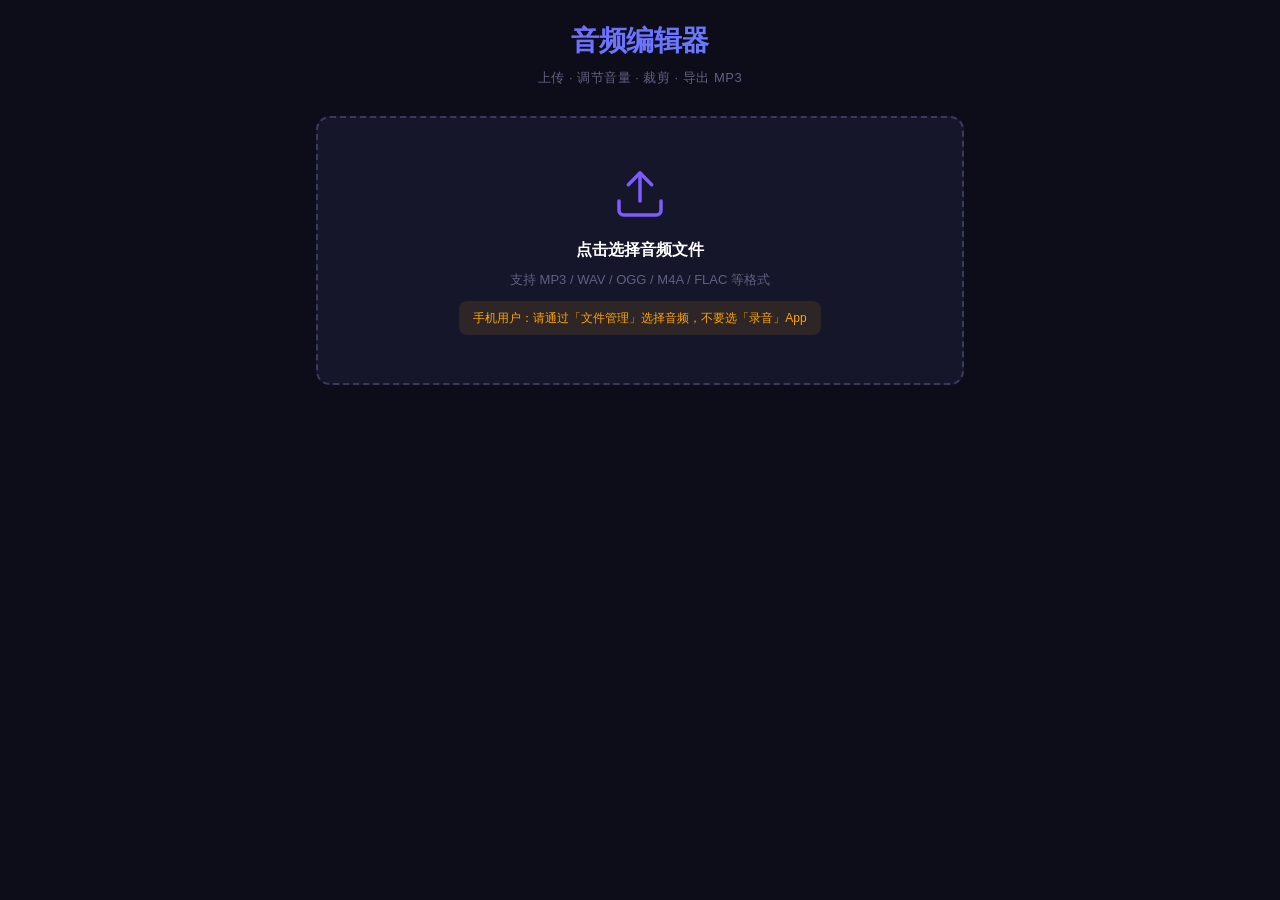
==== index.html @ c4fdcbdc "优化：音量最大800% + 波形选区手柄加大方便触控" ====
<!DOCTYPE html>
<html lang="zh-CN">
<head>
  <meta charset="UTF-8">
  <meta name="viewport" content="width=device-width, initial-scale=1.0, maximum-scale=1.0, user-scalable=no, viewport-fit=cover">
  <meta name="apple-mobile-web-app-capable" content="yes">
  <meta name="apple-mobile-web-app-status-bar-style" content="black-translucent">
  <meta name="theme-color" content="#0d0d1a">
  <link rel="icon" href="data:image/svg+xml,%3Csvg xmlns='http://www.w3.org/2000/svg' viewBox='0 0 100 100'%3E%3Crect width='100' height='100' rx='22' fill='%237c5cff'/%3E%3Cg fill='none' stroke='white' stroke-width='5' stroke-linecap='round'%3E%3Cline x1='20' y1='50' x2='20' y2='50'/%3E%3Cline x1='32' y1='38' x2='32' y2='62'/%3E%3Cline x1='44' y1='25' x2='44' y2='75'/%3E%3Cline x1='56' y1='33' x2='56' y2='67'/%3E%3Cline x1='68' y1='42' x2='68' y2='58'/%3E%3Cline x1='80' y1='48' x2='80' y2='52'/%3E%3C/g%3E%3C/svg%3E">
  <link rel="apple-touch-icon" href="data:image/svg+xml,%3Csvg xmlns='http://www.w3.org/2000/svg' viewBox='0 0 100 100'%3E%3Crect width='100' height='100' rx='22' fill='%237c5cff'/%3E%3Cg fill='none' stroke='white' stroke-width='5' stroke-linecap='round'%3E%3Cline x1='20' y1='50' x2='20' y2='50'/%3E%3Cline x1='32' y1='38' x2='32' y2='62'/%3E%3Cline x1='44' y1='25' x2='44' y2='75'/%3E%3Cline x1='56' y1='33' x2='56' y2='67'/%3E%3Cline x1='68' y1='42' x2='68' y2='58'/%3E%3Cline x1='80' y1='48' x2='80' y2='52'/%3E%3C/g%3E%3C/svg%3E">
  <title>音频编辑器 - 上传 · 调节音量 · 裁剪 · 导出MP3</title>
  <link rel="stylesheet" href="style.css">
</head>
<body>
  <div class="app">
    <header class="app-header">
      <h1>音频编辑器</h1>
      <p class="subtitle">上传 · 调节音量 · 裁剪 · 导出 MP3</p>
    </header>

    <!-- Upload Zone -->
    <div id="uploadZone" class="upload-zone">
      <input type="file" id="fileInput" accept=".mp3,.wav,.ogg,.m4a,.flac,.aac,.wma,.opus,audio/mpeg,audio/wav,audio/ogg,audio/mp4,audio/aac,audio/x-flac,audio/flac" hidden>
      <div class="upload-icon">
        <svg width="56" height="56" viewBox="0 0 24 24" fill="none" stroke="currentColor" stroke-width="1.5" stroke-linecap="round" stroke-linejoin="round">
          <path d="M21 15v4a2 2 0 0 1-2 2H5a2 2 0 0 1-2-2v-4"/>
          <polyline points="17 8 12 3 7 8"/>
          <line x1="12" y1="3" x2="12" y2="15"/>
        </svg>
      </div>
      <p class="upload-text">点击选择音频文件</p>
      <p class="upload-hint">支持 MP3 / WAV / OGG / M4A / FLAC 等格式</p>
      <p class="upload-tip">手机用户：请通过「文件管理」选择音频，不要选「录音」App</p>
    </div>

    <!-- Loading -->
    <div id="loadingZone" class="loading-zone hidden">
      <div class="spinner"></div>
      <p>正在加载音频...</p>
    </div>

    <!-- Editor -->
    <div id="editor" class="editor hidden">
      <!-- File Info Bar -->
      <div class="file-bar">
        <div class="file-info">
          <svg class="file-icon" width="18" height="18" viewBox="0 0 24 24" fill="none" stroke="currentColor" stroke-width="2" stroke-linecap="round" stroke-linejoin="round">
            <path d="M9 18V5l12-2v13"/>
            <circle cx="6" cy="18" r="3"/>
            <circle cx="18" cy="16" r="3"/>
          </svg>
          <span class="file-name" id="fileName"></span>
        </div>
        <button class="btn btn-text" id="reuploadBtn">重新上传</button>
      </div>

      <!-- Waveform -->
      <div class="card waveform-card">
        <div class="card-label">波形预览</div>
        <div id="waveform"></div>
        <div id="wave-timeline"></div>
        <p class="waveform-hint">拖动两侧手柄选择片段，或拖动整个区域移动</p>
      </div>

      <!-- Time Controls -->
      <div class="card">
        <div class="card-label">时间选择</div>
        <div class="time-controls">
          <div class="time-field">
            <label>开始</label>
            <input type="text" id="startTime" value="00:00.000" placeholder="mm:ss.xxx" inputmode="decimal">
          </div>
          <div class="time-field">
            <label>结束</label>
            <input type="text" id="endTime" value="00:00.000" placeholder="mm:ss.xxx" inputmode="decimal">
          </div>
          <div class="time-field">
            <label>选中时长</label>
            <div class="time-display" id="durationDisplay">00:00.000</div>
          </div>
        </div>
      </div>

      <!-- Volume Control -->
      <div class="card">
        <div class="card-label">
          音量调节
          <span class="volume-badge" id="volumeValue">100%</span>
        </div>
        <div class="volume-control">
          <span class="volume-tick">0%</span>
          <div class="slider-wrap">
            <input type="range" id="volumeSlider" min="0" max="800" value="100" step="1">
            <div class="volume-marks">
              <span class="mark" style="left: 0%"></span>
              <span class="mark" style="left: 12.5%"></span>
              <span class="mark" style="left: 25%"></span>
              <span class="mark" style="left: 37.5%"></span>
              <span class="mark" style="left: 50%"></span>
              <span class="mark" style="left: 62.5%"></span>
              <span class="mark" style="left: 75%"></span>
              <span class="mark" style="left: 87.5%"></span>
              <span class="mark" style="left: 100%"></span>
            </div>
          </div>
          <span class="volume-tick">800%</span>
        </div>
      </div>

      <!-- Playback & Export -->
      <div class="card actions-card">
        <button class="btn btn-primary" id="previewBtn">
          <svg class="btn-icon" width="18" height="18" viewBox="0 0 24 24" fill="currentColor"><polygon points="5 3 19 12 5 21 5 3"/></svg>
          <span>试听片段</span>
        </button>
        <button class="btn btn-export" id="exportBtn">
          <svg class="btn-icon" width="18" height="18" viewBox="0 0 24 24" fill="none" stroke="currentColor" stroke-width="2" stroke-linecap="round" stroke-linejoin="round">
            <path d="M21 15v4a2 2 0 0 1-2 2H5a2 2 0 0 1-2-2v-4"/>
            <polyline points="7 10 12 15 17 10"/>
            <line x1="12" y1="15" x2="12" y2="3"/>
          </svg>
          <span>导出 MP3</span>
        </button>
      </div>

      <!-- Export Progress -->
      <div id="exportProgress" class="export-progress hidden">
        <div class="progress-bar">
          <div class="progress-fill" id="progressFill"></div>
        </div>
        <p id="progressText" class="progress-text">导出中...</p>
      </div>
    </div>

    <!-- Toast -->
    <div id="toast" class="toast hidden"></div>
  </div>

  <script src="./lib/lame.min.js"></script>
  <script type="module" src="./app.js"></script>
</body>
</html>
---- style.css ----
/* ===== CSS Variables ===== */
:root {
  --bg-primary: #0d0d1a;
  --bg-secondary: #16162a;
  --bg-card: #1c1c38;
  --bg-card-hover: #24244a;
  --bg-input: #14142a;
  --accent: #7c5cff;
  --accent-light: #9d7fff;
  --accent-dark: #6b4dee;
  --accent-gradient: linear-gradient(135deg, #7c5cff, #5c8dff);
  --accent-glow: rgba(124, 92, 255, 0.3);
  --text-primary: #ffffff;
  --text-secondary: #a0a0c0;
  --text-muted: #606080;
  --border: #2a2a4a;
  --border-light: #3a3a5a;
  --danger: #ff4757;
  --success: #2ed573;
  --warning: #ffa502;
  --radius: 14px;
  --radius-sm: 10px;
  --radius-xs: 6px;
  --shadow: 0 4px 24px rgba(0, 0, 0, 0.35);
  --shadow-glow: 0 0 20px rgba(124, 92, 255, 0.15);
  --transition: 0.2s cubic-bezier(0.4, 0, 0.2, 1);
}

/* ===== Reset ===== */
*, *::before, *::after {
  margin: 0;
  padding: 0;
  box-sizing: border-box;
}

html {
  -webkit-text-size-adjust: 100%;
  -webkit-tap-highlight-color: transparent;
}

body {
  font-family: -apple-system, BlinkMacSystemFont, 'Segoe UI', Roboto, 'Helvetica Neue', 'PingFang SC', 'Microsoft YaHei', sans-serif;
  background: var(--bg-primary);
  color: var(--text-primary);
  min-height: 100vh;
  min-height: 100dvh;
  line-height: 1.5;
  overflow-x: hidden;
  -webkit-font-smoothing: antialiased;
}

input, button {
  font-family: inherit;
  font-size: inherit;
  color: inherit;
}

button {
  cursor: pointer;
  border: none;
  background: none;
  -webkit-tap-highlight-color: transparent;
  touch-action: manipulation;
}

.hidden {
  display: none !important;
}

/* ===== App Container ===== */
.app {
  max-width: 680px;
  margin: 0 auto;
  padding: 20px 16px 40px;
  padding-top: max(20px, env(safe-area-inset-top));
  padding-bottom: max(40px, env(safe-area-inset-bottom));
}

/* ===== Header ===== */
.app-header {
  text-align: center;
  margin-bottom: 28px;
}

.app-header h1 {
  font-size: 28px;
  font-weight: 700;
  letter-spacing: -0.5px;
  background: var(--accent-gradient);
  -webkit-background-clip: text;
  -webkit-text-fill-color: transparent;
  background-clip: text;
}

.app-header .subtitle {
  font-size: 13px;
  color: var(--text-muted);
  margin-top: 6px;
  letter-spacing: 0.5px;
}

/* ===== Upload Zone ===== */
.upload-zone {
  border: 2px dashed var(--border-light);
  border-radius: var(--radius);
  padding: 48px 24px;
  text-align: center;
  cursor: pointer;
  transition: var(--transition);
  background: var(--bg-secondary);
  position: relative;
  overflow: hidden;
}

.upload-zone::before {
  content: '';
  position: absolute;
  inset: 0;
  background: radial-gradient(circle at center, var(--accent-glow), transparent 70%);
  opacity: 0;
  transition: var(--transition);
  pointer-events: none;
}

.upload-zone:hover,
.upload-zone.dragover {
  border-color: var(--accent);
  background: var(--bg-card);
  transform: translateY(-2px);
}

.upload-zone:hover::before,
.upload-zone.dragover::before {
  opacity: 1;
}

.upload-icon {
  color: var(--accent);
  margin-bottom: 16px;
  display: flex;
  justify-content: center;
  position: relative;
}

.upload-text {
  font-size: 16px;
  font-weight: 600;
  color: var(--text-primary);
  position: relative;
}

.upload-hint {
  font-size: 13px;
  color: var(--text-muted);
  margin-top: 8px;
  position: relative;
}

.upload-tip {
  font-size: 12px;
  color: var(--warning);
  margin-top: 12px;
  padding: 8px 14px;
  background: rgba(255, 165, 2, 0.1);
  border-radius: 8px;
  position: relative;
  display: inline-block;
}

/* ===== Loading ===== */
.loading-zone {
  text-align: center;
  padding: 48px 24px;
  color: var(--text-secondary);
}

.spinner {
  width: 40px;
  height: 40px;
  border: 3px solid var(--border);
  border-top-color: var(--accent);
  border-radius: 50%;
  margin: 0 auto 16px;
  animation: spin 0.8s linear infinite;
}

@keyframes spin {
  to { transform: rotate(360deg); }
}

/* ===== Editor ===== */
.editor {
  display: flex;
  flex-direction: column;
  gap: 14px;
  animation: fadeIn 0.3s ease;
}

@keyframes fadeIn {
  from { opacity: 0; transform: translateY(10px); }
  to { opacity: 1; transform: translateY(0); }
}

/* ===== File Bar ===== */
.file-bar {
  display: flex;
  align-items: center;
  justify-content: space-between;
  gap: 12px;
  padding: 10px 14px;
  background: var(--bg-card);
  border-radius: var(--radius-sm);
  border: 1px solid var(--border);
}

.file-info {
  display: flex;
  align-items: center;
  gap: 8px;
  min-width: 0;
  flex: 1;
}

.file-icon {
  color: var(--accent);
  flex-shrink: 0;
}

.file-name {
  font-size: 14px;
  font-weight: 500;
  white-space: nowrap;
  overflow: hidden;
  text-overflow: ellipsis;
}

/* ===== Card ===== */
.card {
  background: var(--bg-card);
  border-radius: var(--radius);
  padding: 16px;
  border: 1px solid var(--border);
  box-shadow: var(--shadow);
}

.card-label {
  font-size: 13px;
  font-weight: 600;
  color: var(--text-secondary);
  margin-bottom: 12px;
  display: flex;
  align-items: center;
  justify-content: space-between;
}

/* ===== Waveform ===== */
.waveform-card {
  padding: 16px 12px;
}

#waveform {
  width: 100%;
  border-radius: var(--radius-xs);
  overflow: hidden;
}

#waveform canvas {
  max-width: 100%;
}

#wave-timeline {
  margin-top: 4px;
}

.waveform-hint {
  font-size: 12px;
  color: var(--text-muted);
  margin-top: 10px;
  text-align: center;
}

/* ===== Time Controls ===== */
.time-controls {
  display: flex;
  gap: 10px;
}

.time-field {
  flex: 1;
  display: flex;
  flex-direction: column;
  gap: 6px;
}

.time-field label {
  font-size: 11px;
  color: var(--text-muted);
  font-weight: 600;
  text-transform: uppercase;
  letter-spacing: 0.5px;
}

.time-field input {
  background: var(--bg-input);
  border: 1px solid var(--border);
  border-radius: var(--radius-xs);
  padding: 10px 8px;
  font-size: 14px;
  font-family: 'SF Mono', 'Fira Code', 'Consolas', monospace;
  text-align: center;
  color: var(--text-primary);
  transition: var(--transition);
  width: 100%;
  min-width: 0;
}

.time-field input:focus {
  outline: none;
  border-color: var(--accent);
  box-shadow: 0 0 0 3px var(--accent-glow);
}

.time-display {
  background: var(--bg-input);
  border: 1px solid var(--border);
  border-radius: var(--radius-xs);
  padding: 10px 8px;
  font-size: 14px;
  font-family: 'SF Mono', 'Fira Code', 'Consolas', monospace;
  text-align: center;
  color: var(--accent-light);
  font-weight: 600;
}

/* ===== Volume Control ===== */
.volume-badge {
  background: var(--accent);
  color: #fff;
  font-size: 12px;
  font-weight: 700;
  padding: 2px 10px;
  border-radius: 20px;
  min-width: 52px;
  text-align: center;
}

.volume-control {
  display: flex;
  align-items: center;
  gap: 12px;
}

.volume-tick {
  font-size: 11px;
  color: var(--text-muted);
  flex-shrink: 0;
  font-weight: 600;
}

.slider-wrap {
  flex: 1;
  position: relative;
  padding: 8px 0;
}

/* ===== Range Slider ===== */
input[type="range"] {
  -webkit-appearance: none;
  appearance: none;
  width: 100%;
  height: 6px;
  border-radius: 3px;
  background: linear-gradient(to right,
    var(--accent) 0%,
    var(--accent) var(--fill, 20%),
    var(--border) var(--fill, 20%),
    var(--border) 100%);
  outline: none;
  cursor: pointer;
}

input[type="range"]::-webkit-slider-thumb {
  -webkit-appearance: none;
  appearance: none;
  width: 22px;
  height: 22px;
  border-radius: 50%;
  background: #fff;
  border: 3px solid var(--accent);
  cursor: pointer;
  box-shadow: 0 2px 8px rgba(0, 0, 0, 0.3);
  transition: var(--transition);
}

input[type="range"]::-webkit-slider-thumb:hover,
input[type="range"]::-webkit-slider-thumb:active {
  transform: scale(1.15);
  box-shadow: 0 2px 12px var(--accent-glow);
}

input[type="range"]::-moz-range-thumb {
  width: 22px;
  height: 22px;
  border-radius: 50%;
  background: #fff;
  border: 3px solid var(--accent);
  cursor: pointer;
  box-shadow: 0 2px 8px rgba(0, 0, 0, 0.3);
}

input[type="range"]::-moz-range-track {
  height: 6px;
  border-radius: 3px;
  background: var(--border);
}

input[type="range"]::-moz-range-progress {
  height: 6px;
  border-radius: 3px;
  background: var(--accent);
}

.volume-marks {
  display: flex;
  justify-content: space-between;
  margin-top: 6px;
  position: relative;
}

.volume-marks .mark {
  width: 2px;
  height: 4px;
  background: var(--border-light);
  border-radius: 1px;
}

/* ===== Buttons ===== */
.actions-card {
  display: flex;
  gap: 10px;
  padding: 14px;
}

.btn {
  display: inline-flex;
  align-items: center;
  justify-content: center;
  gap: 8px;
  padding: 14px 20px;
  border-radius: var(--radius-sm);
  font-size: 15px;
  font-weight: 600;
  transition: var(--transition);
  user-select: none;
  -webkit-user-select: none;
  white-space: nowrap;
}

.btn:active {
  transform: scale(0.97);
}

.btn-icon {
  flex-shrink: 0;
}

.btn-primary {
  flex: 1;
  background: var(--accent-gradient);
  color: #fff;
  box-shadow: 0 4px 14px var(--accent-glow);
}

.btn-primary:hover {
  box-shadow: 0 6px 20px var(--accent-glow);
  filter: brightness(1.1);
}

.btn-primary.playing {
  background: linear-gradient(135deg, #ff4757, #ff6b6b);
  box-shadow: 0 4px 14px rgba(255, 71, 87, 0.3);
}

.btn-export {
  flex: 1;
  background: var(--bg-input);
  color: var(--text-primary);
  border: 1px solid var(--border-light);
}

.btn-export:hover:not(:disabled) {
  border-color: var(--accent);
  color: var(--accent-light);
}

.btn-export:disabled {
  opacity: 0.5;
  cursor: not-allowed;
}

.btn-text {
  padding: 6px 12px;
  font-size: 13px;
  color: var(--accent-light);
  font-weight: 600;
  flex-shrink: 0;
}

.btn-text:hover {
  color: var(--accent);
}

/* ===== Export Progress ===== */
.export-progress {
  padding: 16px;
  background: var(--bg-card);
  border-radius: var(--radius);
  border: 1px solid var(--border);
}

.progress-bar {
  height: 8px;
  background: var(--bg-input);
  border-radius: 4px;
  overflow: hidden;
}

.progress-fill {
  height: 100%;
  width: 0%;
  background: var(--accent-gradient);
  border-radius: 4px;
  transition: width 0.3s ease;
}

.progress-text {
  font-size: 13px;
  color: var(--text-secondary);
  margin-top: 10px;
  text-align: center;
}

/* ===== Toast ===== */
.toast {
  position: fixed;
  bottom: 30px;
  left: 50%;
  transform: translateX(-50%);
  background: var(--bg-card);
  border: 1px solid var(--border-light);
  color: var(--text-primary);
  padding: 12px 24px;
  border-radius: var(--radius-sm);
  font-size: 14px;
  font-weight: 500;
  box-shadow: var(--shadow);
  z-index: 9999;
  animation: toastIn 0.3s ease;
  max-width: 90%;
  text-align: center;
}

.toast.success {
  border-color: var(--success);
  color: var(--success);
}

.toast.error {
  border-color: var(--danger);
  color: var(--danger);
}

@keyframes toastIn {
  from { opacity: 0; transform: translateX(-50%) translateY(20px); }
  to { opacity: 1; transform: translateX(-50%) translateY(0); }
}

/* ===== WaveSurfer Overrides ===== */
#waveform > div {
  background: transparent !important;
}

/* Region selection area - make it more visible */
[part~="region"] {
  background-color: rgba(124, 92, 255, 0.15) !important;
  border-left: none !important;
  border-right: none !important;
}

/* Resize handles - much larger touch target */
[part~="region-handle"] {
  width: 28px !important;
  z-index: 10 !important;
}

[part~="region-handle-left"] {
  left: -14px !important;
  border-left: 4px solid var(--accent) !important;
  border-radius: 6px 0 0 6px !important;
  background: rgba(124, 92, 255, 0.3) !important;
}

[part~="region-handle-right"] {
  right: -14px !important;
  border-right: 4px solid var(--accent) !important;
  border-radius: 0 6px 6px 0 !important;
  background: rgba(124, 92, 255, 0.3) !important;
}

/* Handle grab indicators - white bars inside handles */
[part~="region-handle-left"]::after,
[part~="region-handle-right"]::after {
  content: '';
  position: absolute;
  top: 50%;
  left: 50%;
  transform: translate(-50%, -50%);
  width: 4px;
  height: 24px;
  background: white;
  border-radius: 2px;
  opacity: 0.8;
}

/* Larger handles on mobile */
@media (max-width: 480px) {
  [part~="region-handle"] {
    width: 36px !important;
  }

  [part~="region-handle-left"] {
    left: -18px !important;
  }

  [part~="region-handle-right"] {
    right: -18px !important;
  }

  [part~="region-handle-left"]::after,
  [part~="region-handle-right"]::after {
    height: 30px;
    width: 5px;
  }
}

/* ===== Mobile Responsive ===== */
@media (max-width: 480px) {
  .app {
    padding: 16px 12px 32px;
  }

  .app-header h1 {
    font-size: 24px;
  }

  .app-header .subtitle {
    font-size: 12px;
  }

  .upload-zone {
    padding: 36px 20px;
  }

  .upload-text {
    font-size: 15px;
  }

  .card {
    padding: 14px 12px;
  }

  .time-controls {
    flex-direction: row;
    gap: 8px;
  }

  .time-field input {
    font-size: 13px;
    padding: 9px 6px;
  }

  .actions-card {
    flex-direction: column;
  }

  .btn {
    width: 100%;
    padding: 14px;
    font-size: 15px;
  }

  input[type="range"]::-webkit-slider-thumb {
    width: 26px;
    height: 26px;
  }

  input[type="range"]::-moz-range-thumb {
    width: 26px;
    height: 26px;
  }
}

/* ===== Extra small screens ===== */
@media (max-width: 360px) {
  .time-controls {
    flex-wrap: wrap;
  }

  .time-field {
    min-width: calc(50% - 4px);
  }
}

/* ===== Landscape on mobile ===== */
@media (max-height: 500px) and (orientation: landscape) {
  .app-header {
    margin-bottom: 16px;
  }

  .app-header h1 {
    font-size: 20px;
  }

  .upload-zone {
    padding: 24px 20px;
  }
}
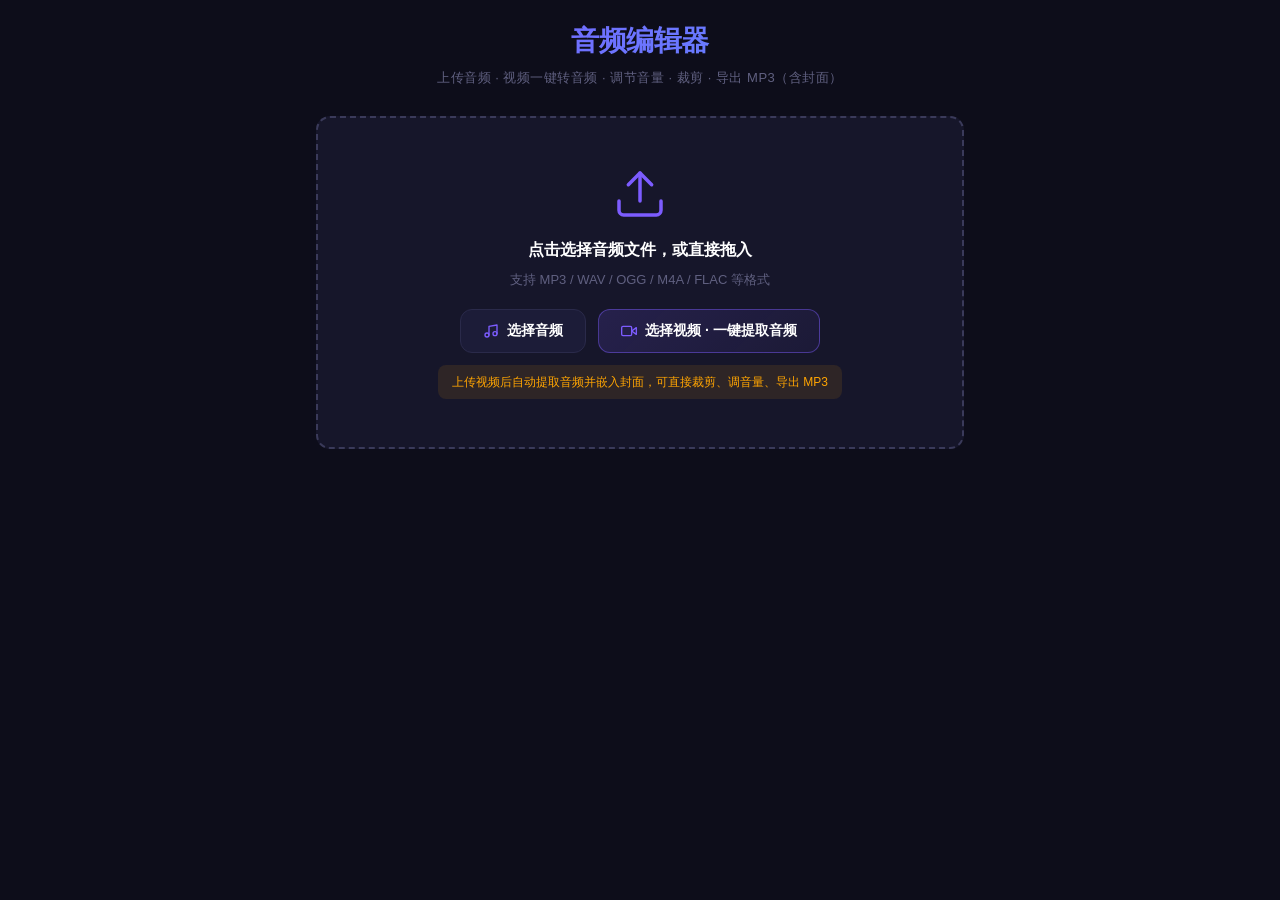
==== commit fdc8398c: "新增：上传视频一键提取音频，导出MP3自动嵌入封面" ====
--- a/index.html
+++ b/index.html
@@ -8,14 +8,14 @@
   <meta name="theme-color" content="#0d0d1a">
   <link rel="icon" href="data:image/svg+xml,%3Csvg xmlns='http://www.w3.org/2000/svg' viewBox='0 0 100 100'%3E%3Crect width='100' height='100' rx='22' fill='%237c5cff'/%3E%3Cg fill='none' stroke='white' stroke-width='5' stroke-linecap='round'%3E%3Cline x1='20' y1='50' x2='20' y2='50'/%3E%3Cline x1='32' y1='38' x2='32' y2='62'/%3E%3Cline x1='44' y1='25' x2='44' y2='75'/%3E%3Cline x1='56' y1='33' x2='56' y2='67'/%3E%3Cline x1='68' y1='42' x2='68' y2='58'/%3E%3Cline x1='80' y1='48' x2='80' y2='52'/%3E%3C/g%3E%3C/svg%3E">
   <link rel="apple-touch-icon" href="data:image/svg+xml,%3Csvg xmlns='http://www.w3.org/2000/svg' viewBox='0 0 100 100'%3E%3Crect width='100' height='100' rx='22' fill='%237c5cff'/%3E%3Cg fill='none' stroke='white' stroke-width='5' stroke-linecap='round'%3E%3Cline x1='20' y1='50' x2='20' y2='50'/%3E%3Cline x1='32' y1='38' x2='32' y2='62'/%3E%3Cline x1='44' y1='25' x2='44' y2='75'/%3E%3Cline x1='56' y1='33' x2='56' y2='67'/%3E%3Cline x1='68' y1='42' x2='68' y2='58'/%3E%3Cline x1='80' y1='48' x2='80' y2='52'/%3E%3C/g%3E%3C/svg%3E">
-  <title>音频编辑器 - 上传 · 调节音量 · 裁剪 · 导出MP3</title>
+  <title>音频编辑器 - 上传 · 视频转音频 · 调节音量 · 裁剪 · 导出MP3</title>
   <link rel="stylesheet" href="style.css">
 </head>
 <body>
   <div class="app">
     <header class="app-header">
       <h1>音频编辑器</h1>
-      <p class="subtitle">上传 · 调节音量 · 裁剪 · 导出 MP3</p>
+      <p class="subtitle">上传音频 · 视频一键转音频 · 调节音量 · 裁剪 · 导出 MP3（含封面）</p>
     </header>
 
     <!-- Upload Zone -->
@@ -28,15 +28,25 @@
           <line x1="12" y1="3" x2="12" y2="15"/>
         </svg>
       </div>
-      <p class="upload-text">点击选择音频文件</p>
+      <p class="upload-text">点击选择音频文件，或直接拖入</p>
       <p class="upload-hint">支持 MP3 / WAV / OGG / M4A / FLAC 等格式</p>
-      <p class="upload-tip">手机用户：请通过「文件管理」选择音频，不要选「录音」App</p>
+      <div class="upload-actions">
+        <button class="upload-btn" id="btnPickAudio">
+          <svg class="btn-icon" width="16" height="16" viewBox="0 0 24 24" fill="none" stroke="currentColor" stroke-width="2" stroke-linecap="round" stroke-linejoin="round"><path d="M9 18V5l12-2v13"/><circle cx="6" cy="18" r="3"/><circle cx="18" cy="16" r="3"/></svg>
+          <span>选择音频</span>
+        </button>
+        <button class="upload-btn upload-btn-video" id="btnPickVideo">
+          <svg class="btn-icon" width="16" height="16" viewBox="0 0 24 24" fill="none" stroke="currentColor" stroke-width="2" stroke-linecap="round" stroke-linejoin="round"><polygon points="23 7 16 12 23 17 23 7"/><rect x="1" y="5" width="15" height="14" rx="2" ry="2"/></svg>
+          <span>选择视频 · 一键提取音频</span>
+        </button>
+      </div>
+      <p class="upload-tip">上传视频后自动提取音频并嵌入封面，可直接裁剪、调音量、导出 MP3</p>
     </div>
 
     <!-- Loading -->
     <div id="loadingZone" class="loading-zone hidden">
       <div class="spinner"></div>
-      <p>正在加载音频...</p>
+      <p id="loadingText">正在加载音频...</p>
     </div>
 
     <!-- Editor -->
@@ -44,6 +54,7 @@
       <!-- File Info Bar -->
       <div class="file-bar">
         <div class="file-info">
+          <img id="coverThumb" class="cover-thumb hidden" alt="封面">
           <svg class="file-icon" width="18" height="18" viewBox="0 0 24 24" fill="none" stroke="currentColor" stroke-width="2" stroke-linecap="round" stroke-linejoin="round">
             <path d="M9 18V5l12-2v13"/>
             <circle cx="6" cy="18" r="3"/>
--- a/style.css
+++ b/style.css
@@ -725,3 +725,67 @@
     padding: 24px 20px;
   }
 }
+
+/* ===== Upload Actions (新增) ===== */
+.upload-actions {
+  display: flex;
+  justify-content: center;
+  gap: 12px;
+  margin-top: 20px;
+  position: relative;
+  flex-wrap: wrap;
+}
+
+.upload-btn {
+  display: inline-flex;
+  align-items: center;
+  gap: 8px;
+  padding: 12px 22px;
+  border: 1px solid var(--border);
+  border-radius: 12px;
+  background: var(--bg-card);
+  color: var(--text-primary);
+  font-size: 14px;
+  font-weight: 600;
+  cursor: pointer;
+  transition: var(--transition);
+}
+
+.upload-btn .btn-icon {
+  color: var(--accent);
+  flex-shrink: 0;
+}
+
+.upload-btn:hover {
+  border-color: var(--accent);
+  transform: translateY(-1px);
+  box-shadow: 0 4px 16px rgba(124, 92, 255, 0.18);
+}
+
+.upload-btn-video {
+  background: linear-gradient(135deg, rgba(124, 92, 255, 0.16), rgba(124, 92, 255, 0.06));
+  border-color: rgba(124, 92, 255, 0.45);
+}
+
+.upload-btn-video .btn-icon {
+  color: var(--accent);
+}
+
+/* ===== Cover Thumb (新增) ===== */
+.cover-thumb {
+  width: 34px;
+  height: 34px;
+  border-radius: 8px;
+  object-fit: cover;
+  flex-shrink: 0;
+  border: 1px solid var(--border);
+  box-shadow: 0 2px 8px rgba(0, 0, 0, 0.25);
+}
+
+@media (max-width: 480px) {
+  .upload-btn {
+    width: 100%;
+    justify-content: center;
+    padding: 11px 16px;
+  }
+}
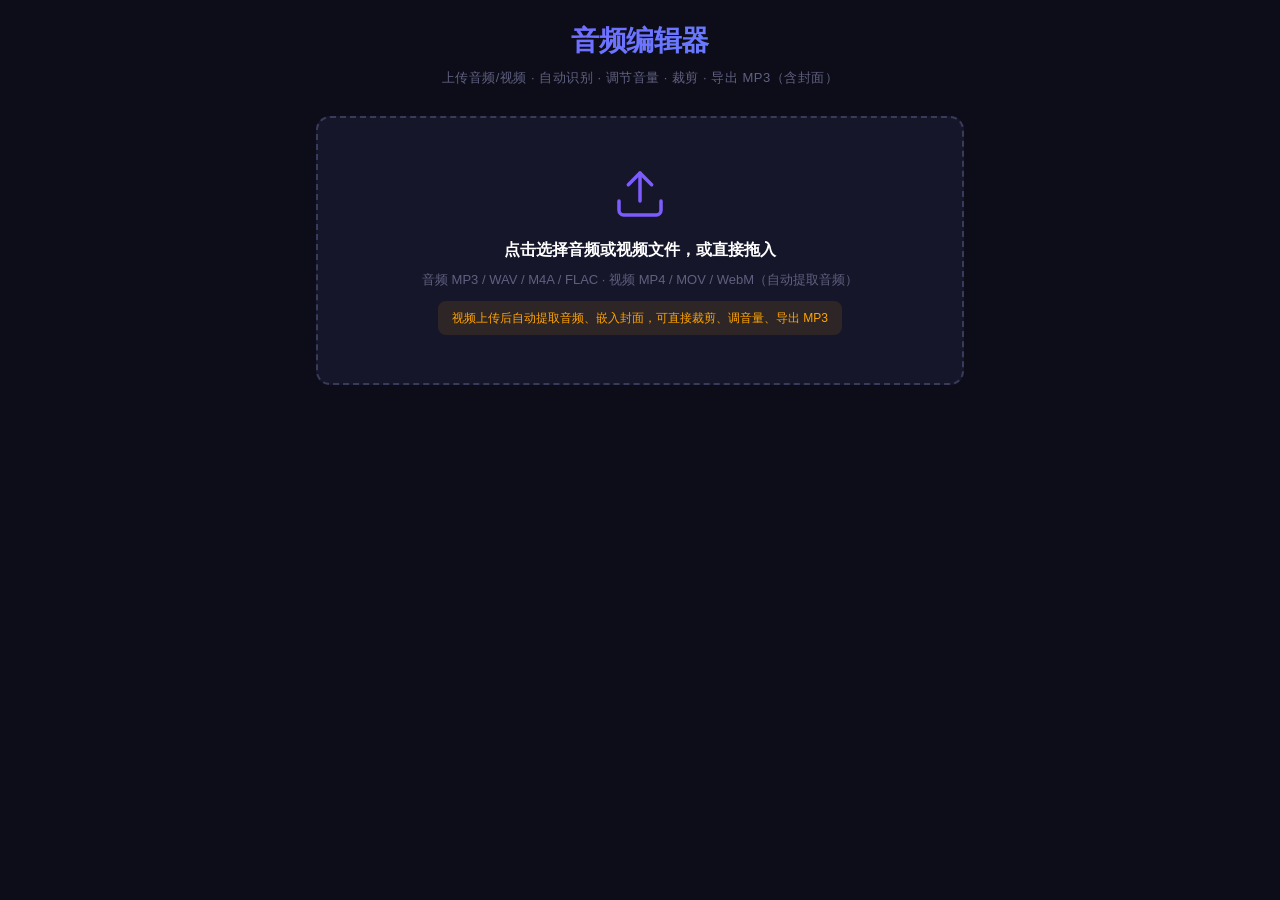
==== commit 995a65a8: "优化：单一上传入口，自动识别音视频类型（type/扩展名/文件头三重判断）" ====
--- a/index.html
+++ b/index.html
@@ -15,12 +15,12 @@
   <div class="app">
     <header class="app-header">
       <h1>音频编辑器</h1>
-      <p class="subtitle">上传音频 · 视频一键转音频 · 调节音量 · 裁剪 · 导出 MP3（含封面）</p>
+      <p class="subtitle">上传音频/视频 · 自动识别 · 调节音量 · 裁剪 · 导出 MP3（含封面）</p>
     </header>
 
     <!-- Upload Zone -->
     <div id="uploadZone" class="upload-zone">
-      <input type="file" id="fileInput" accept=".mp3,.wav,.ogg,.m4a,.flac,.aac,.wma,.opus,audio/mpeg,audio/wav,audio/ogg,audio/mp4,audio/aac,audio/x-flac,audio/flac" hidden>
+      <input type="file" id="fileInput" accept=".mp3,.wav,.ogg,.oga,.m4a,.flac,.aac,.wma,.opus,.amr,audio/*,.mp4,.webm,.mov,.m4v,.mkv,.avi,.flv,.3gp,video/*" hidden>
       <div class="upload-icon">
         <svg width="56" height="56" viewBox="0 0 24 24" fill="none" stroke="currentColor" stroke-width="1.5" stroke-linecap="round" stroke-linejoin="round">
           <path d="M21 15v4a2 2 0 0 1-2 2H5a2 2 0 0 1-2-2v-4"/>
@@ -28,19 +28,9 @@
           <line x1="12" y1="3" x2="12" y2="15"/>
         </svg>
       </div>
-      <p class="upload-text">点击选择音频文件，或直接拖入</p>
-      <p class="upload-hint">支持 MP3 / WAV / OGG / M4A / FLAC 等格式</p>
-      <div class="upload-actions">
-        <button class="upload-btn" id="btnPickAudio">
-          <svg class="btn-icon" width="16" height="16" viewBox="0 0 24 24" fill="none" stroke="currentColor" stroke-width="2" stroke-linecap="round" stroke-linejoin="round"><path d="M9 18V5l12-2v13"/><circle cx="6" cy="18" r="3"/><circle cx="18" cy="16" r="3"/></svg>
-          <span>选择音频</span>
-        </button>
-        <button class="upload-btn upload-btn-video" id="btnPickVideo">
-          <svg class="btn-icon" width="16" height="16" viewBox="0 0 24 24" fill="none" stroke="currentColor" stroke-width="2" stroke-linecap="round" stroke-linejoin="round"><polygon points="23 7 16 12 23 17 23 7"/><rect x="1" y="5" width="15" height="14" rx="2" ry="2"/></svg>
-          <span>选择视频 · 一键提取音频</span>
-        </button>
-      </div>
-      <p class="upload-tip">上传视频后自动提取音频并嵌入封面，可直接裁剪、调音量、导出 MP3</p>
+      <p class="upload-text">点击选择音频或视频文件，或直接拖入</p>
+      <p class="upload-hint">音频 MP3 / WAV / M4A / FLAC · 视频 MP4 / MOV / WebM（自动提取音频）</p>
+      <p class="upload-tip">视频上传后自动提取音频、嵌入封面，可直接裁剪、调音量、导出 MP3</p>
     </div>
 
     <!-- Loading -->
--- a/style.css
+++ b/style.css
@@ -726,52 +726,7 @@
   }
 }
 
-/* ===== Upload Actions (新增) ===== */
-.upload-actions {
-  display: flex;
-  justify-content: center;
-  gap: 12px;
-  margin-top: 20px;
-  position: relative;
-  flex-wrap: wrap;
-}
-
-.upload-btn {
-  display: inline-flex;
-  align-items: center;
-  gap: 8px;
-  padding: 12px 22px;
-  border: 1px solid var(--border);
-  border-radius: 12px;
-  background: var(--bg-card);
-  color: var(--text-primary);
-  font-size: 14px;
-  font-weight: 600;
-  cursor: pointer;
-  transition: var(--transition);
-}
-
-.upload-btn .btn-icon {
-  color: var(--accent);
-  flex-shrink: 0;
-}
-
-.upload-btn:hover {
-  border-color: var(--accent);
-  transform: translateY(-1px);
-  box-shadow: 0 4px 16px rgba(124, 92, 255, 0.18);
-}
-
-.upload-btn-video {
-  background: linear-gradient(135deg, rgba(124, 92, 255, 0.16), rgba(124, 92, 255, 0.06));
-  border-color: rgba(124, 92, 255, 0.45);
-}
-
-.upload-btn-video .btn-icon {
-  color: var(--accent);
-}
-
-/* ===== Cover Thumb (新增) ===== */
+/* ===== Cover Thumb ===== */
 .cover-thumb {
   width: 34px;
   height: 34px;
@@ -781,11 +736,3 @@
   border: 1px solid var(--border);
   box-shadow: 0 2px 8px rgba(0, 0, 0, 0.25);
 }
-
-@media (max-width: 480px) {
-  .upload-btn {
-    width: 100%;
-    justify-content: center;
-    padding: 11px 16px;
-  }
-}
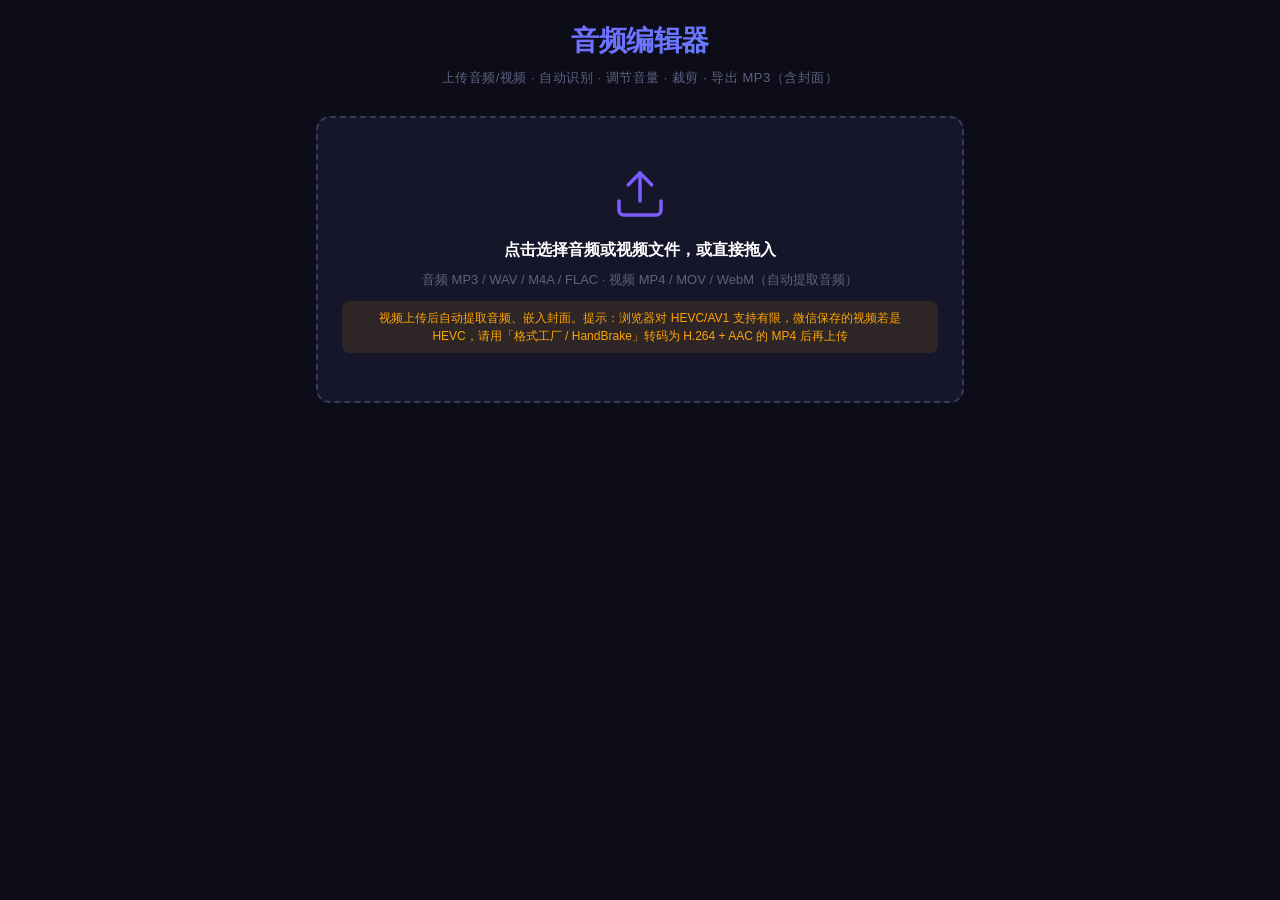
==== commit 06600266: "改进：视频加载失败给出具体错误码与转码提示（H.264+AAC MP4 兼容性最佳）" ====
--- a/index.html
+++ b/index.html
@@ -30,7 +30,7 @@
       </div>
       <p class="upload-text">点击选择音频或视频文件，或直接拖入</p>
       <p class="upload-hint">音频 MP3 / WAV / M4A / FLAC · 视频 MP4 / MOV / WebM（自动提取音频）</p>
-      <p class="upload-tip">视频上传后自动提取音频、嵌入封面，可直接裁剪、调音量、导出 MP3</p>
+      <p class="upload-tip">视频上传后自动提取音频、嵌入封面。提示：浏览器对 HEVC/AV1 支持有限，微信保存的视频若是 HEVC，请用「格式工厂 / HandBrake」转码为 H.264 + AAC 的 MP4 后再上传</p>
     </div>
 
     <!-- Loading -->
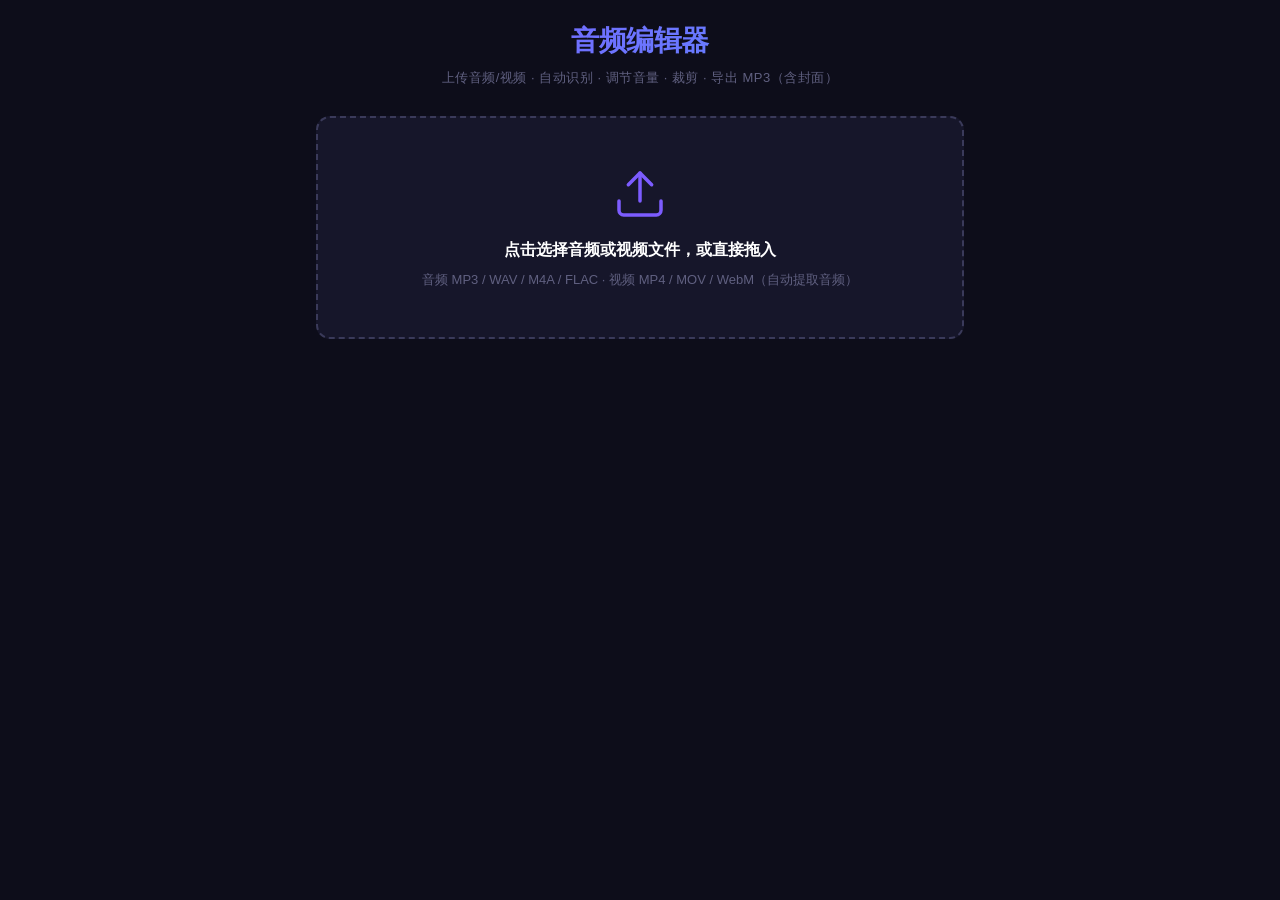
==== commit afd0842b: "修复：视频提取增加 mp4box 容器解析兜底，任何编码视频（HEVC/AVI/特殊音轨）都能自动提取音频，无需转码" ====
--- a/index.html
+++ b/index.html
@@ -30,7 +30,6 @@
       </div>
       <p class="upload-text">点击选择音频或视频文件，或直接拖入</p>
       <p class="upload-hint">音频 MP3 / WAV / M4A / FLAC · 视频 MP4 / MOV / WebM（自动提取音频）</p>
-      <p class="upload-tip">视频上传后自动提取音频、嵌入封面。提示：浏览器对 HEVC/AV1 支持有限，微信保存的视频若是 HEVC，请用「格式工厂 / HandBrake」转码为 H.264 + AAC 的 MP4 后再上传</p>
     </div>
 
     <!-- Loading -->
@@ -137,6 +136,7 @@
     <div id="toast" class="toast hidden"></div>
   </div>
 
+  <script src="./lib/mp4box.all.min.js"></script>
   <script src="./lib/lame.min.js"></script>
   <script type="module" src="./app.js"></script>
 </body>
